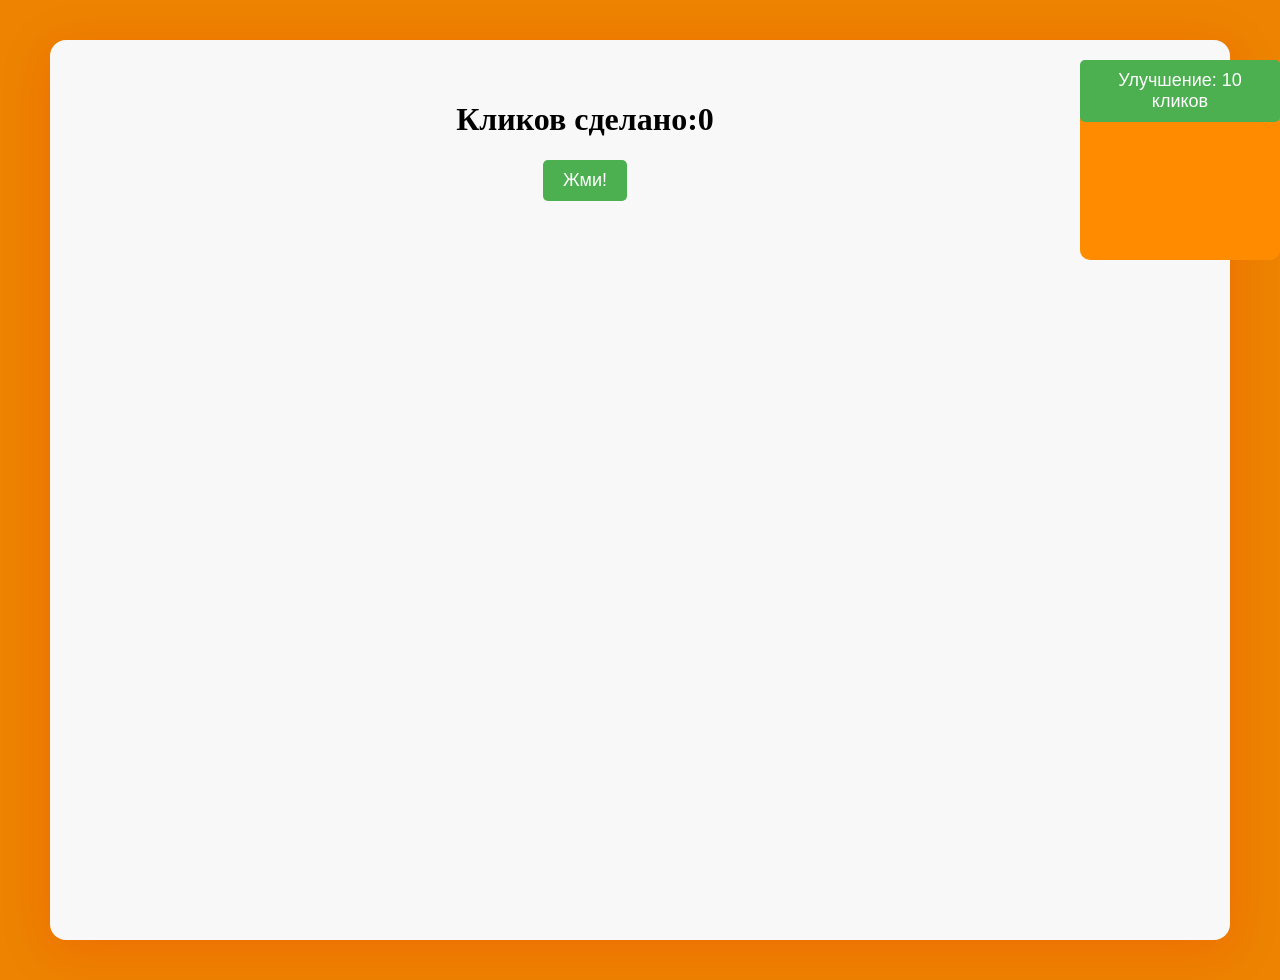
==== index.html @ ab82e0a4 "Main not final version project" ====
<!DOCTYPE html>
<html lang="en">
<head>
    <meta charset="UTF-8">
    <title>Кликер</title>
    <link rel="stylesheet" href="style.css">
</head>
</div #game>
<body>
    <div id="upgrade">
        <button id="upgrade1">Улучшение: 10 кликов</button>
    </div>
    <div class="main-content">
        <h1 id="h1">Кликов сделано:0</h1>
        <button id="button">Жми!</button>
    </div>
    <div>
    <script src="script.js"></script>
</body>
</html>
---- style.css ----
body {
    text-align: center;
    margin: 0;
    padding: 0;
    background: #ed8300;
    min-height: 100vh;
    margin: 0;
}

#upgrade {
    height: 200px;
    width: 200px;
    background-color: #ff8c00;
    margin: 20px auto;
    border-radius: 10px;
    cursor: pointer;
    float: right;
}

.main-content {
    background: #f8f8f8;
    max-width: 1100px;
    margin: 40px auto;
    padding: 40px;
    border-radius: 16px;
    min-height: calc(100vh - 80px);
    box-shadow: 0 10px 50px rgba(246, 19, 19, 0.2);
}

button {
    padding: 10px 20px;
    font-size: 18px;
    background-color: #4CAF50;
    color: white;
    border: none;
    border-radius: 5px;
    cursor: pointer;
}

button:hover {
    background-color: #45a049;
}

#clicker {
    height: auto;
    width: auto;
    float: left;
}

#game {
    width: 400px;
    height: 200px;
    margin:0 auto;
}
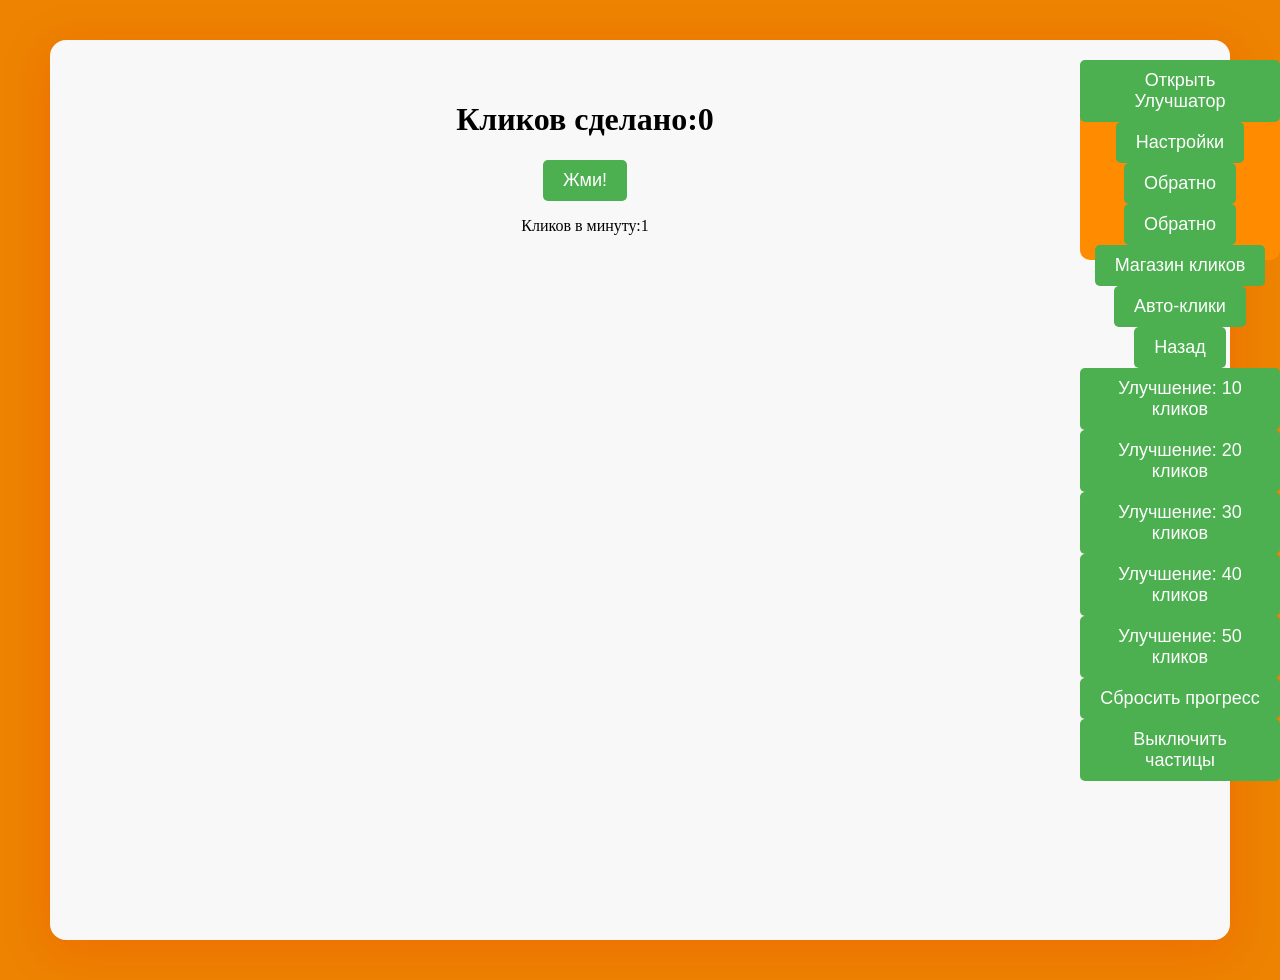
==== commit 3d509f6e: "Update index.html" ====
--- a/index.html
+++ b/index.html
@@ -8,13 +8,43 @@
 </div #game>
 <body>
     <div id="upgrade">
-        <button id="upgrade1">Улучшение: 10 кликов</button>
+        <button  id="OpenUp">Открыть Улучшатор</button>
+        <button id="settings">Настройки</button>
+        <button class="hidden" id="backsettings">Обратно</button>
+        <button class="hidden" id="close">Обратно</button>
+        <button class="hidden" id="shopClick">Магазин кликов</button>
+        <button class="hidden" id="shopClickPerMinute">Авто-клики</button>
+        <button class="hidden" id="backShop">Назад</button>
+        <button class="hidden" id="upgrade1">Улучшение:  10 кликов</button>
+        <button class="hidden" id="upgrade2">Улучшение:  20 кликов</button>
+        <button class="hidden" id="upgrade3">Улучшение:  30 кликов</button>
+        <button class="hidden" id="upgrade4">Улучшение:  40 кликов</button>
+        <button class="hidden" id="upgrade5">Улучшение:  50 кликов</button>
+        <button class="hidden" id="resetProgress">Сбросить прогресс</button>
+        <button class="hidden" id="toggleParticles">Выключить частицы</button>
+
     </div>
     <div class="main-content">
         <h1 id="h1">Кликов сделано:0</h1>
         <button id="button">Жми!</button>
+        <p id="clicksminute">Кликов в минуту:1</p>
     </div>
-    <div>
+    <button id="winButton" style="display:none; margin:40px auto; padding:20px 60px; font-size:28px; background:#d32f2f; color:white; border:none; border-radius:12px; cursor:pointer;">
+        Пройти игру (10000 кликов)
+    </button>
+    <div id="winScreen" style="display:none; position:fixed; top:0; left:0; width:100%; height:100%; background:rgba(0,0,0,0.95); z-index:10000; align-items:center; justify-content:center; color:white; text-align:center;">
+        <div>
+            <h2 style="font-size:60px; margin:10px;">🎉 ПОЗДРАВЛЯЕМ! 🎉</h2>
+            <h1 style="font-size:45px;">Вы прошли игру!</h1>
+            <p style="font-size:26px; margin:20px;">Отличная работа!</p>
+            <button onclick="location.reload()" style="padding:15px 50px; font-size:24px; margin-top:20px;">Играть заново</button>
+        </div>
+    </div>
+</body> 
+    </div>
+    </div>
+    <div id="particles"></div>
     <script src="script.js"></script>
+    <script src="particles.js"></script>
 </body>
-</html>+</html>
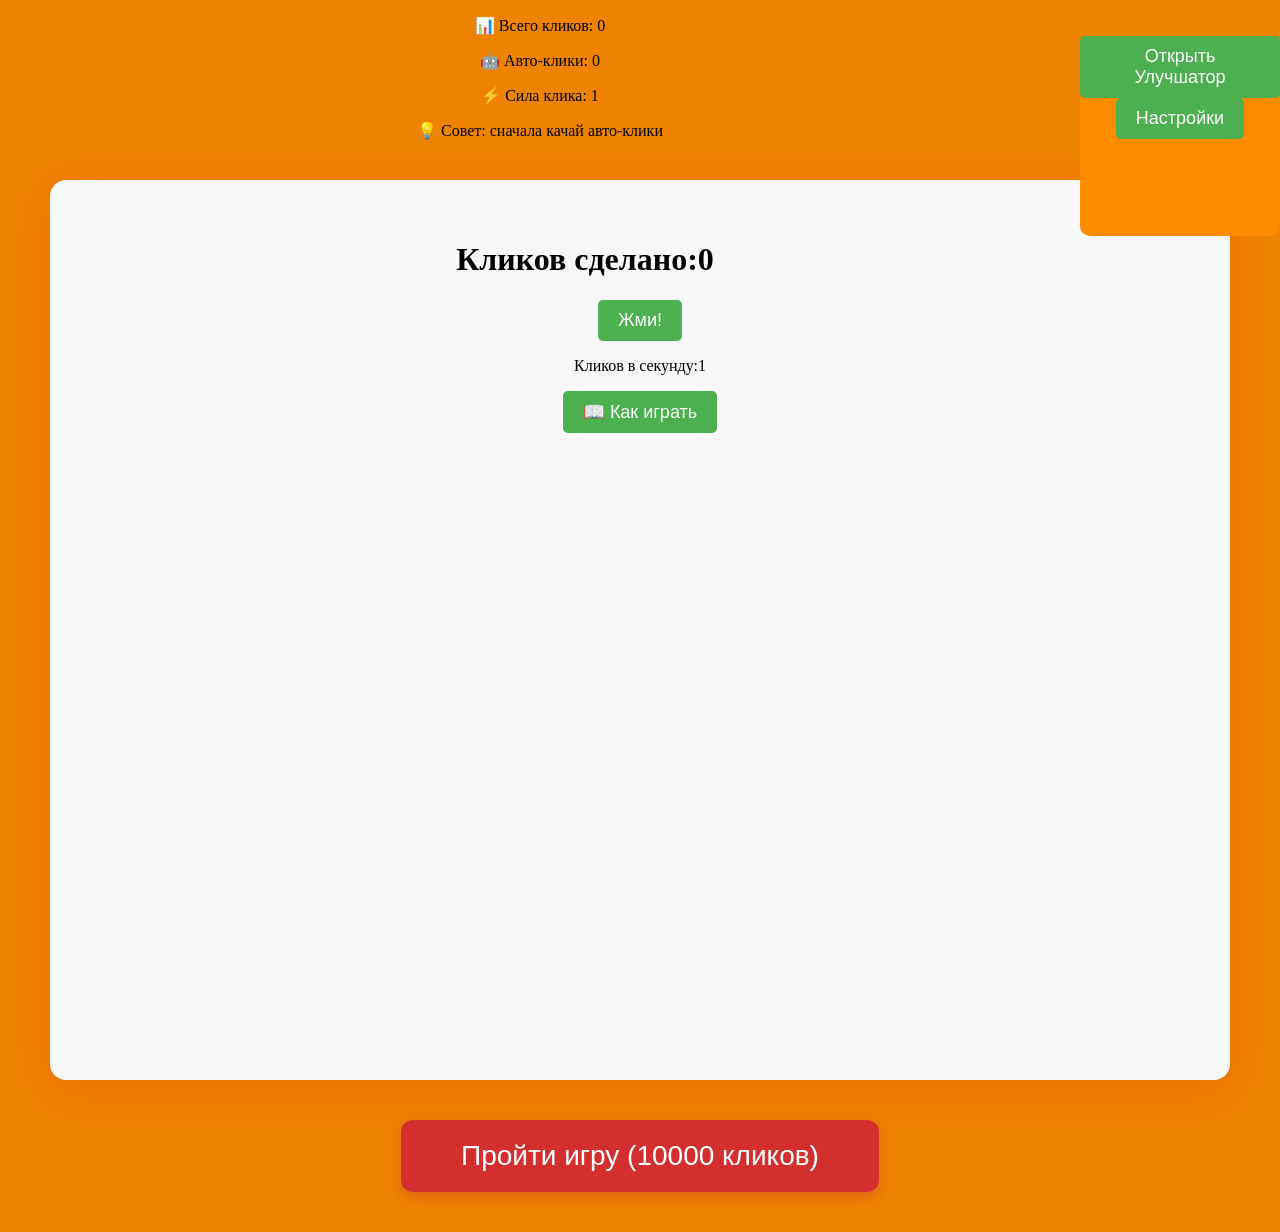
==== commit b4605b68: "Update index.html" ====
--- a/index.html
+++ b/index.html
@@ -5,7 +5,6 @@
     <title>Кликер</title>
     <link rel="stylesheet" href="style.css">
 </head>
-</div #game>
 <body>
     <div id="upgrade">
         <button  id="OpenUp">Открыть Улучшатор</button>
@@ -14,7 +13,9 @@
         <button class="hidden" id="close">Обратно</button>
         <button class="hidden" id="shopClick">Магазин кликов</button>
         <button class="hidden" id="shopClickPerMinute">Авто-клики</button>
-        <button class="hidden" id="backShop">Назад</button>
+        <button class="hidden" id="backShop">🤖</button>
+        <button class="hidden" id="backShopMenu">Назад в меню</button>
+        <button class="hidden" id="backMain">👾</button>
         <button class="hidden" id="upgrade1">Улучшение:  10 кликов</button>
         <button class="hidden" id="upgrade2">Улучшение:  20 кликов</button>
         <button class="hidden" id="upgrade3">Улучшение:  30 кликов</button>
@@ -22,12 +23,24 @@
         <button class="hidden" id="upgrade5">Улучшение:  50 кликов</button>
         <button class="hidden" id="resetProgress">Сбросить прогресс</button>
         <button class="hidden" id="toggleParticles">Выключить частицы</button>
-
+        <button class="hidden" id="autoUpgrade">Купить авто-клик (100)</button>
     </div>
+    <div id="statsPanel">
+    <p>📊 Всего кликов: <span id="totalStats">0</span></p>
+    <p>🤖 Авто-клики: <span id="autoStats">0</span></p>
+    <p>⚡ Сила клика: <span id="powerStats">1</span></p>
+</div>
+<div id="progressBar">
+    <div id="progressFill"></div>
+</div>
+<div id="tipBox">
+    💡 Совет: сначала качай авто-клики
+</div>
     <div class="main-content">
         <h1 id="h1">Кликов сделано:0</h1>
         <button id="button">Жми!</button>
-        <p id="clicksminute">Кликов в минуту:1</p>
+        <p id="clicksminute">Кликов в cекунду:1</p>
+        <button id="helpBtn">📖 Как играть</button>
     </div>
     <button id="winButton" style="display:none; margin:40px auto; padding:20px 60px; font-size:28px; background:#d32f2f; color:white; border:none; border-radius:12px; cursor:pointer;">
         Пройти игру (10000 кликов)
@@ -40,9 +53,8 @@
             <button onclick="location.reload()" style="padding:15px 50px; font-size:24px; margin-top:20px;">Играть заново</button>
         </div>
     </div>
-</body> 
-    </div>
-    </div>
+    <div id="floatTextContainer"></div>
+    <div id="clickParticles"></div>
     <div id="particles"></div>
     <script src="script.js"></script>
     <script src="particles.js"></script>
--- a/style.css
+++ b/style.css
@@ -42,13 +42,112 @@
 }
 
 #clicker {
-    height: auto;
-    width: auto;
+    display: grid;
     float: left;
 }
 
 #game {
-    width: 400px;
-    height: 200px;
+    display: grid;
     margin:0 auto;
-}+}
+.hidden{
+    display:none;
+}
+.particle {
+    position: absolute;
+    bottom: -20px;
+    background: rgba(255,255,255,0.8);
+    border-radius: 50%;
+    box-shadow: 0 0 10px white;
+    animation: fly linear forwards;
+    pointer-events: none;
+}
+@keyframes fly {
+    to {
+        transform: translateY(-120vh) translateX(var(--drift, 0px));
+    }
+}
+#particles {
+    position: fixed;
+    top: 0;
+    left: 0;
+    width: 100%;
+    height: 100%;
+    pointer-events: none;
+    z-index: 9999;
+    overflow: hidden;
+}
+
+.particle {
+    position: absolute;
+    bottom: -40px;
+    background: rgba(255, 255, 255, 0.85);
+    border-radius: 50%;
+    box-shadow: 0 0 12px white;
+    animation: fly linear forwards;
+    pointer-events: none;
+}
+
+@keyframes fly {
+    to {
+        transform: translateY(-130vh) translateX(var(--drift, 0px));
+    }
+}#winButton {
+    margin-top: 30px;
+    padding: 15px 40px;
+    font-size: 22px;
+    background-color: #d32f2f;
+    color: white;
+    border: none;
+    border-radius: 10px;
+    cursor: pointer;
+    box-shadow: 0 5px 15px rgba(211, 47, 47, 0.4);
+}
+
+#winButton:hover {
+    background-color: #b71c1c;
+}
+
+#winScreen {
+    position: fixed;
+    top: 0; left: 0;
+    width: 100%; height: 100%;
+    background: rgba(0,0,0,0.9);
+    display: none;
+    align-items: center;
+    justify-content: center;
+    z-index: 10000;
+    color: white;
+    text-align: center;
+}
+
+#winScreen h2 {
+    font-size: 60px;
+    margin-bottom: 20px;
+    color: #ffd700;
+}
+#button:disabled {
+    opacity: 0.7;
+    transform: scale(0.92);
+    transition: 0.2s;
+}
+
+.cooldown {
+    animation: pulse 1s linear;
+}
+
+@keyframes pulse {
+
+    0% {
+        transform: scale(1);
+    }
+
+    50% {
+        transform: scale(0.85);
+    }
+
+    100% {
+        transform: scale(1);
+    }
+
+}
